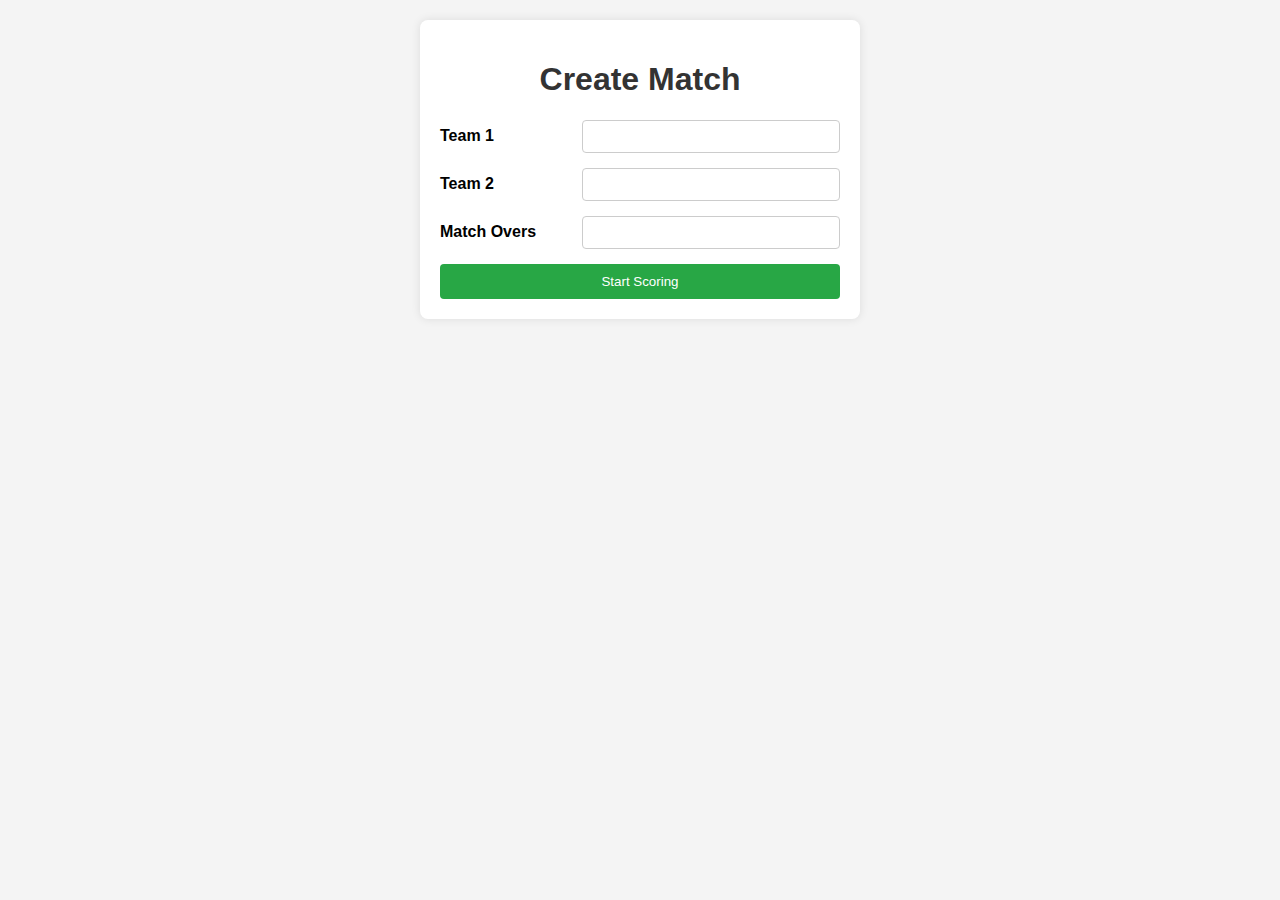
==== index.html @ 6627125f "Update index.html" ====
<!DOCTYPE html>
<html lang="en">
<head>
  <meta charset="UTF-8">
  <meta name="viewport" content="width=device-width, initial-scale=1.0">
  <title>Cricket Scoring App</title>
  <link rel="stylesheet" href="styles.css">
</head>
<body>
  <!-- Screen 1: Create Match -->
  <div id="teamNamesScreen" class="screen">
    <div class="container">
      <h1>Create Match</h1>
      <form id="teamNamesForm">
        <div class="input-row">
          <span>Team 1</span>
          <input type="text" id="team1Name" required>
        </div>
        <div class="input-row">
          <span>Team 2</span>
          <input type="text" id="team2Name" required>
        </div>
        <div class="input-row">
          <span>Match Overs</span>
          <input type="number" id="matchOvers" required>
        </div>
        <button type="submit">Start Scoring</button>
      </form>
    </div>
  </div>

  <!-- Screen 2: Scoring Interface -->
  <div id="scoringScreen" class="screen hidden">
    <div class="container">
      <!-- Score Display -->
      <div class="score-display">
        <p id="team1ScoreDisplay">Australia 140/3 (15.1)</p>
        <p id="team2ScoreDisplay">India 130/3 (15.1)</p>
        <p id="matchOversDisplay">(40 Overs Match)</p>
      </div>
      <!-- Team 1 Section -->
      <div class="team-section">
        <h2 id="team1Display" class="highlight-yellow"></h2>
        <h3>Runs</h3>
        <div class="buttons">
          <button onclick="addScore(1, 1)" class="runs-button">1</button>
          <button onclick="addScore(2, 1)" class="runs-button">2</button>
          <button onclick="addScore(3, 1)" class="runs-button">3</button>
          <button onclick="addScore(4, 1)" class="runs-button">4</button>
          <button onclick="addScore(5, 1)" class="runs-button">5</button>
          <button onclick="addScore(6, 1)" class="runs-button">6</button>
          <button onclick="addWicket(1)" class="wicket-button">Wkt</button>
        </div>
        <h3>Add Extras</h3>
        <div class="buttons">
          <button onclick="addExtra(1, 1)" class="extras-button">1</button>
          <button onclick="addExtra(2, 1)" class="extras-button">2</button>
          <button onclick="addExtra(3, 1)" class="extras-button">3</button>
          <button onclick="addExtra(4, 1)" class="extras-button">4</button>
          <button onclick="addExtra(5, 1)" class="extras-button">5</button>
          <button onclick="addExtra(6, 1)" class="extras-button">6</button>
          <button onclick="addExtra(7, 1)" class="extras-button">7</button>
        </div>
        <button onclick="undoLast(1)" class="undo-button">Undo</button>
      </div>
      <!-- Team 2 Section -->
      <div class="team-section">
        <h2 id="team2Display" class="highlight-yellow"></h2>
        <h3>Runs</h3>
        <div class="buttons">
          <button onclick="addScore(1, 2)" class="runs-button">1</button>
          <button onclick="addScore(2, 2)" class="runs-button">2</button>
          <button onclick="addScore(3, 2)" class="runs-button">3</button>
          <button onclick="addScore(4, 2)" class="runs-button">4</button>
          <button onclick="addScore(5, 2)" class="runs-button">5</button>
          <button onclick="addScore(6, 2)" class="runs-button">6</button>
          <button onclick="addWicket(2)" class="wicket-button">Wkt</button>
        </div>
        <h3>Add Extras</h3>
        <div class="buttons">
          <button onclick="addExtra(1, 2)" class="extras-button">1</button>
          <button onclick="addExtra(2, 2)" class="extras-button">2</button>
          <button onclick="addExtra(3, 2)" class="extras-button">3</button>
          <button onclick="addExtra(4, 2)" class="extras-button">4</button>
          <button onclick="addExtra(5, 2)" class="extras-button">5</button>
          <button onclick="addExtra(6, 2)" class="extras-button">6</button>
          <button onclick="addExtra(7, 2)" class="extras-button">7</button>
        </div>
        <button onclick="undoLast(2)" class="undo-button">Undo</button>
      </div>
    </div>
  </div>

  <script>
    // Team data
    let team1 = { name: '', score: 0, wickets: 0, overs: 0 };
    let team2 = { name: '', score: 0, wickets: 0, overs: 0 };
    let matchOvers = 0;
    let history = { team1: [], team2: [] }; // To store last 6 inputs for undo

    // Google Apps Script URL
    const scriptUrl = 'https://script.google.com/macros/s/AKfycbwuD5uQdcvSWnBds6XBvw0bgVQjXRg_7bkK8SDLyyqv73VKdDOY1rssKE4LMWKpvKKstw/exec';

    // Screen elements
    const teamNamesScreen = document.getElementById('teamNamesScreen');
    const scoringScreen = document.getElementById('scoringScreen');
    const team1Display = document.getElementById('team1Display');
    const team2Display = document.getElementById('team2Display');
    const team1ScoreDisplay = document.getElementById('team1ScoreDisplay');
    const team2ScoreDisplay = document.getElementById('team2ScoreDisplay');
    const matchOversDisplay = document.getElementById('matchOversDisplay');

    // Handle team names form submission
    document.getElementById('teamNamesForm').addEventListener('submit', function (e) {
      e.preventDefault();
      team1.name = document.getElementById('team1Name').value;
      team2.name = document.getElementById('team2Name').value;
      matchOvers = document.getElementById('matchOvers').value;
      team1Display.textContent = team1.name;
      team2Display.textContent = team2.name;
      matchOversDisplay.textContent = `(${matchOvers} Overs Match)`;
      teamNamesScreen.classList.add('hidden');
      scoringScreen.classList.remove('hidden');
      updateScoreDisplay();
    });

    // Add runs to the score and overs
    function addScore(runs, team) {
      const currentTeam = team === 1 ? team1 : team2;
      currentTeam.score += runs;
      currentTeam.overs += 0.1;
      if (currentTeam.overs % 1 > 0.5) currentTeam.overs = Math.round(currentTeam.overs); // Round overs
      updateHistory(currentTeam, { score: runs, overs: 0.1, wickets: 0 });
      updateScoreDisplay();
      sendDataToSheet();
    }

    // Add extras to the score (no overs)
    function addExtra(runs, team) {
      const currentTeam = team === 1 ? team1 : team2;
      currentTeam.score += runs;
      updateHistory(currentTeam, { score: runs, overs: 0, wickets: 0 });
      updateScoreDisplay();
      sendDataToSheet();
    }

    // Add wicket
    function addWicket(team) {
      const currentTeam = team === 1 ? team1 : team2;
      currentTeam.wickets += 1;
      updateHistory(currentTeam, { score: 0, overs: 0, wickets: 1 });
      updateScoreDisplay();
      sendDataToSheet();
    }

    // Undo last input
    function undoLast(team) {
      const currentTeam = team === 1 ? team1 : team2;
      const lastAction = history[`team${team}`].pop();
      if (lastAction) {
        currentTeam.score -= lastAction.score;
        currentTeam.overs -= lastAction.overs;
        currentTeam.wickets -= lastAction.wickets;
        updateScoreDisplay();
        sendDataToSheet();
      }
    }

    // Update history
    function updateHistory(team, action) {
      const teamKey = team === team1 ? 'team1' : 'team2';
      history[teamKey].push(action);
      if (history[teamKey].length > 6) history[teamKey].shift(); // Keep only last 6 inputs
    }

    // Update the score display
    function updateScoreDisplay() {
      team1ScoreDisplay.textContent = `${team1.name} ${team1.score}/${team1.wickets} (${team1.overs.toFixed(1)})`;
      team2ScoreDisplay.textContent = `${team2.name} ${team2.score}/${team2.wickets} (${team2.overs.toFixed(1)})`;
    }

    // Send data to Google Sheet
    function sendDataToSheet() {
      const data = {
        team1Name: team1.name,
        team1Score: team1.score,
        team1Wickets: team1.wickets,
        team1Overs: team1.overs,
        team2Name: team2.name,
        team2Score: team2.score,
        team2Wickets: team2.wickets,
        team2Overs: team2.overs,
      };

      fetch(scriptUrl, {
        method: 'POST',
        body: JSON.stringify(data),
        headers: {
          'Content-Type': 'application/json',
        },
      })
        .then(response => response.text())
        .then(result => console.log('Score updated successfully'))
        .catch(error => console.error('Error:', error));
    }
  </script>
</body>
</html>
---- styles.css ----
/* styles.css */
body {
  font-family: Arial, sans-serif;
  background-color: #f4f4f4;
  margin: 0;
  padding: 20px;
}

.container {
  max-width: 400px;
  margin: 0 auto;
  background: #fff;
  padding: 20px;
  border-radius: 8px;
  box-shadow: 0 0 10px rgba(0, 0, 0, 0.1);
}

h1 {
  text-align: center;
  color: #333;
}

.input-row {
  display: flex;
  justify-content: space-between;
  align-items: center;
  margin-bottom: 15px;
}

.input-row span {
  font-weight: bold;
}

.input-row input {
  width: 60%;
  padding: 8px;
  border: 1px solid #ccc;
  border-radius: 4px;
}

button[type="submit"] {
  width: 100%;
  padding: 10px;
  background-color: #28a745;
  color: #fff;
  border: none;
  border-radius: 4px;
  cursor: pointer;
}

button[type="submit"]:hover {
  background-color: #218838;
}

.score-display {
  text-align: center;
  margin-bottom: 20px;
}

.score-display p {
  margin: 5px 0;
  font-size: 16px;
}

.highlight-yellow {
  background-color: yellow;
  padding: 5px;
  border-radius: 4px;
}

.buttons {
  display: flex;
  justify-content: space-between;
  margin-bottom: 10px;
}

.buttons button {
  width: 60px;
  height: 60px;
  font-size: 18px;
  margin: 5px;
}

.extras-button {
  background-color: #dc3545;
  color: #fff;
}

.extras-button:hover {
  background-color: #c82333;
}

.wicket-button {
  background-color: #ffc107;
  color: #000;
}

.wicket-button:hover {
  background-color: #e0a800;
}

.undo-button {
  width: 100%;
  padding: 10px;
  background-color: #007bff;
  color: #fff;
  border: none;
  border-radius: 4px;
  cursor: pointer;
}

.undo-button:hover {
  background-color: #0056b3;
}

.hidden {
  display: none;
}
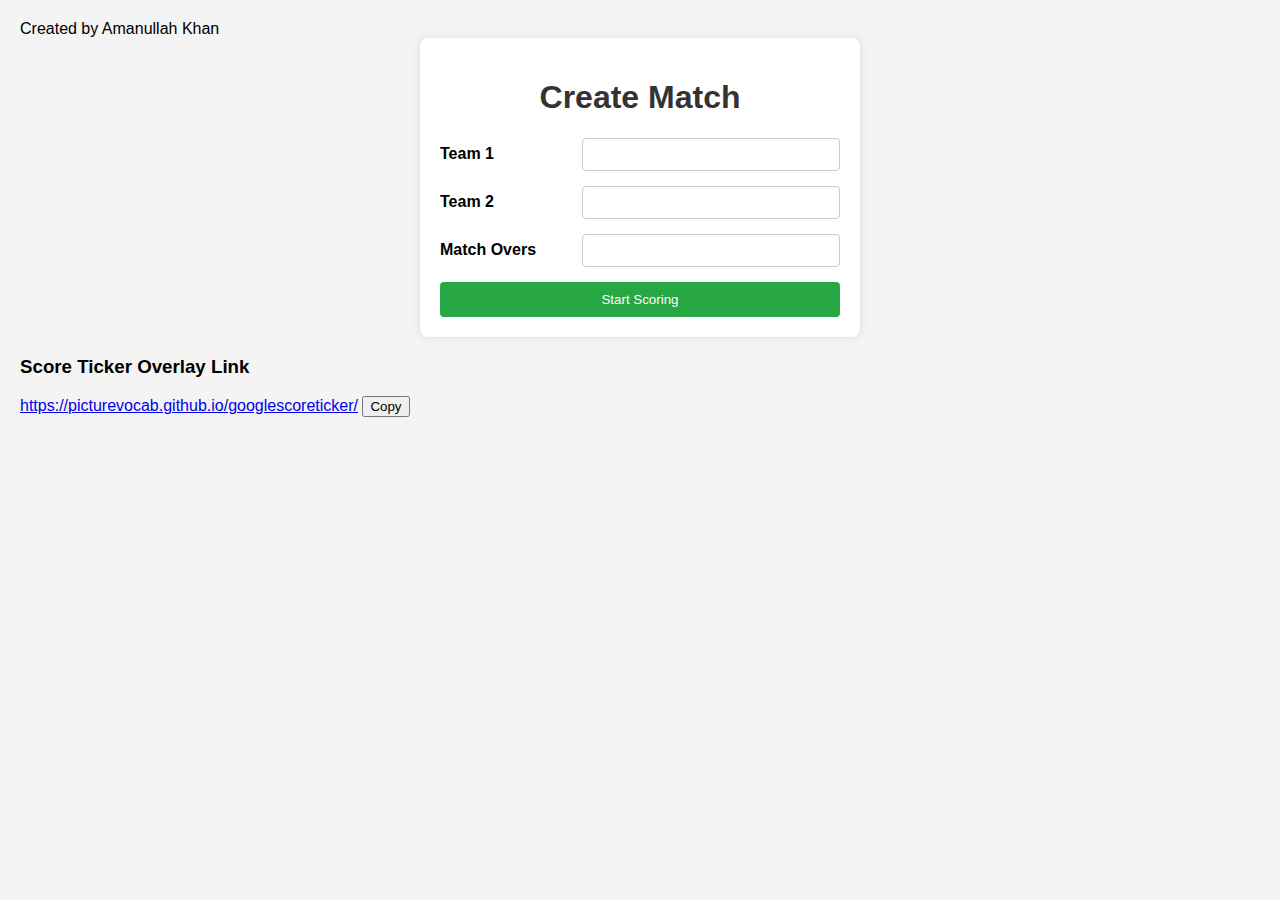
==== commit f1bbc0ec: "Update index.html" ====
--- a/index.html
+++ b/index.html
@@ -9,6 +9,11 @@
 <body>
   <!-- Screen 1: Create Match -->
   <div id="teamNamesScreen" class="screen">
+    <!-- Created by Amanullah Khan -->
+    <div class="created-by">
+      Created by Amanullah Khan
+    </div>
+
     <div class="container">
       <h1>Create Match</h1>
       <form id="teamNamesForm">
@@ -27,6 +32,13 @@
         <button type="submit">Start Scoring</button>
       </form>
     </div>
+
+    <!-- Score Ticker Overlay Link -->
+    <div class="score-ticker-link">
+      <h3>Score Ticker Overlay Link</h3>
+      <a href="https://picturevocab.github.io/googlescoreticker/" target="_blank">https://picturevocab.github.io/googlescoreticker/</a>
+      <button onclick="copyLink()">Copy</button>
+    </div>
   </div>
 
   <!-- Screen 2: Scoring Interface -->
@@ -34,15 +46,16 @@
     <div class="container">
       <!-- Score Display -->
       <div class="score-display">
-        <p id="team1ScoreDisplay">Australia 140/3 (15.1)</p>
-        <p id="team2ScoreDisplay">India 130/3 (15.1)</p>
-        <p id="matchOversDisplay">(40 Overs Match)</p>
+        <p id="team1ScoreDisplay">Team 1: 0/0 (0.0)</p>
+        <p id="team2ScoreDisplay">Team 2: 0/0 (0.0)</p>
+        <p id="matchOversDisplay">(0 Overs Match)</p>
       </div>
       <!-- Team 1 Section -->
       <div class="team-section">
         <h2 id="team1Display" class="highlight-yellow"></h2>
         <h3>Runs</h3>
         <div class="buttons">
+          <button onclick="addScore(0, 1)" class="runs-button">0</button>
           <button onclick="addScore(1, 1)" class="runs-button">1</button>
           <button onclick="addScore(2, 1)" class="runs-button">2</button>
           <button onclick="addScore(3, 1)" class="runs-button">3</button>
@@ -68,6 +81,7 @@
         <h2 id="team2Display" class="highlight-yellow"></h2>
         <h3>Runs</h3>
         <div class="buttons">
+          <button onclick="addScore(0, 2)" class="runs-button">0</button>
           <button onclick="addScore(1, 2)" class="runs-button">1</button>
           <button onclick="addScore(2, 2)" class="runs-button">2</button>
           <button onclick="addScore(3, 2)" class="runs-button">3</button>
@@ -91,118 +105,23 @@
     </div>
   </div>
 
-  <script>
-    // Team data
-    let team1 = { name: '', score: 0, wickets: 0, overs: 0 };
-    let team2 = { name: '', score: 0, wickets: 0, overs: 0 };
-    let matchOvers = 0;
-    let history = { team1: [], team2: [] }; // To store last 6 inputs for undo
+  <!-- Pop-up for End of 1st Innings -->
+  <div id="endOfFirstInningsPopup" class="popup hidden">
+    <div class="popup-content">
+      <h2>End of 1st Innings</h2>
+      <button onclick="startSecondInnings()">Start 2nd Innings</button>
+      <button onclick="continueFirstInnings()">Continue 1st Innings</button>
+    </div>
+  </div>
 
-    // Google Apps Script URL
-    const scriptUrl = 'https://script.google.com/macros/s/AKfycbwuD5uQdcvSWnBds6XBvw0bgVQjXRg_7bkK8SDLyyqv73VKdDOY1rssKE4LMWKpvKKstw/exec';
+  <!-- Pop-up for End of Match -->
+  <div id="endOfMatchPopup" class="popup hidden">
+    <div class="popup-content">
+      <h2>End of Match</h2>
+      <button onclick="continueScoring()">Continue Scoring</button>
+    </div>
+  </div>
 
-    // Screen elements
-    const teamNamesScreen = document.getElementById('teamNamesScreen');
-    const scoringScreen = document.getElementById('scoringScreen');
-    const team1Display = document.getElementById('team1Display');
-    const team2Display = document.getElementById('team2Display');
-    const team1ScoreDisplay = document.getElementById('team1ScoreDisplay');
-    const team2ScoreDisplay = document.getElementById('team2ScoreDisplay');
-    const matchOversDisplay = document.getElementById('matchOversDisplay');
-
-    // Handle team names form submission
-    document.getElementById('teamNamesForm').addEventListener('submit', function (e) {
-      e.preventDefault();
-      team1.name = document.getElementById('team1Name').value;
-      team2.name = document.getElementById('team2Name').value;
-      matchOvers = document.getElementById('matchOvers').value;
-      team1Display.textContent = team1.name;
-      team2Display.textContent = team2.name;
-      matchOversDisplay.textContent = `(${matchOvers} Overs Match)`;
-      teamNamesScreen.classList.add('hidden');
-      scoringScreen.classList.remove('hidden');
-      updateScoreDisplay();
-    });
-
-    // Add runs to the score and overs
-    function addScore(runs, team) {
-      const currentTeam = team === 1 ? team1 : team2;
-      currentTeam.score += runs;
-      currentTeam.overs += 0.1;
-      if (currentTeam.overs % 1 > 0.5) currentTeam.overs = Math.round(currentTeam.overs); // Round overs
-      updateHistory(currentTeam, { score: runs, overs: 0.1, wickets: 0 });
-      updateScoreDisplay();
-      sendDataToSheet();
-    }
-
-    // Add extras to the score (no overs)
-    function addExtra(runs, team) {
-      const currentTeam = team === 1 ? team1 : team2;
-      currentTeam.score += runs;
-      updateHistory(currentTeam, { score: runs, overs: 0, wickets: 0 });
-      updateScoreDisplay();
-      sendDataToSheet();
-    }
-
-    // Add wicket
-    function addWicket(team) {
-      const currentTeam = team === 1 ? team1 : team2;
-      currentTeam.wickets += 1;
-      updateHistory(currentTeam, { score: 0, overs: 0, wickets: 1 });
-      updateScoreDisplay();
-      sendDataToSheet();
-    }
-
-    // Undo last input
-    function undoLast(team) {
-      const currentTeam = team === 1 ? team1 : team2;
-      const lastAction = history[`team${team}`].pop();
-      if (lastAction) {
-        currentTeam.score -= lastAction.score;
-        currentTeam.overs -= lastAction.overs;
-        currentTeam.wickets -= lastAction.wickets;
-        updateScoreDisplay();
-        sendDataToSheet();
-      }
-    }
-
-    // Update history
-    function updateHistory(team, action) {
-      const teamKey = team === team1 ? 'team1' : 'team2';
-      history[teamKey].push(action);
-      if (history[teamKey].length > 6) history[teamKey].shift(); // Keep only last 6 inputs
-    }
-
-    // Update the score display
-    function updateScoreDisplay() {
-      team1ScoreDisplay.textContent = `${team1.name} ${team1.score}/${team1.wickets} (${team1.overs.toFixed(1)})`;
-      team2ScoreDisplay.textContent = `${team2.name} ${team2.score}/${team2.wickets} (${team2.overs.toFixed(1)})`;
-    }
-
-    // Send data to Google Sheet
-    function sendDataToSheet() {
-      const data = {
-        team1Name: team1.name,
-        team1Score: team1.score,
-        team1Wickets: team1.wickets,
-        team1Overs: team1.overs,
-        team2Name: team2.name,
-        team2Score: team2.score,
-        team2Wickets: team2.wickets,
-        team2Overs: team2.overs,
-      };
-
-      fetch(scriptUrl, {
-        method: 'POST',
-        body: JSON.stringify(data),
-        headers: {
-          'Content-Type': 'application/json',
-        },
-      })
-        .then(response => response.text())
-        .then(result => console.log('Score updated successfully'))
-        .catch(error => console.error('Error:', error));
-    }
-  </script>
+  <script src="script.js"></script>
 </body>
 </html>
--- a/styles.css
+++ b/styles.css
@@ -1,9 +1,10 @@
-/* styles.css */
+/* Disable pull-to-refresh */
 body {
   font-family: Arial, sans-serif;
   background-color: #f4f4f4;
   margin: 0;
   padding: 20px;
+  overscroll-behavior-y: contain; /* Prevent pull-to-refresh */
 }
 
 .container {
@@ -81,6 +82,15 @@
   margin: 5px;
 }
 
+.runs-button {
+  background-color: #007bff;
+  color: #fff;
+}
+
+.runs-button:hover {
+  background-color: #0056b3;
+}
+
 .extras-button {
   background-color: #dc3545;
   color: #fff;
@@ -116,3 +126,60 @@
 .hidden {
   display: none;
 }
+
+/* Pop-up styles */
+.popup {
+  position: fixed;
+  top: 0;
+  left: 0;
+  width: 100%;
+  height: 100%;
+  background: rgba(0, 0, 0, 0.5); /* Semi-transparent background */
+  display: flex;
+  justify-content: center;
+  align-items: center;
+  z-index: 1000; /* Ensure pop-up is on top */
+}
+
+.popup.hidden {
+  display: none; /* Hide the pop-up when not needed */
+}
+
+.popup-content {
+  background: #fff;
+  padding: 20px;
+  border-radius: 8px;
+  text-align: center;
+  box-shadow: 0 0 10px rgba(0, 0, 0, 0.1);
+  width: 90%;
+  max-width: 300px; /* Limit the width of the pop-up */
+}
+
+.popup-content h2 {
+  margin-bottom: 20px;
+  color: #333;
+}
+
+.popup-content button {
+  margin: 5px;
+  padding: 10px 20px;
+  font-size: 16px;
+  cursor: pointer;
+  border: none;
+  border-radius: 4px;
+  background-color: #28a745;
+  color: #fff;
+  width: 100%; /* Make buttons full width */
+}
+
+.popup-content button:hover {
+  background-color: #218838;
+}
+
+.popup-content button:last-child {
+  background-color: #007bff;
+}
+
+.popup-content button:last-child:hover {
+  background-color: #0056b3;
+}
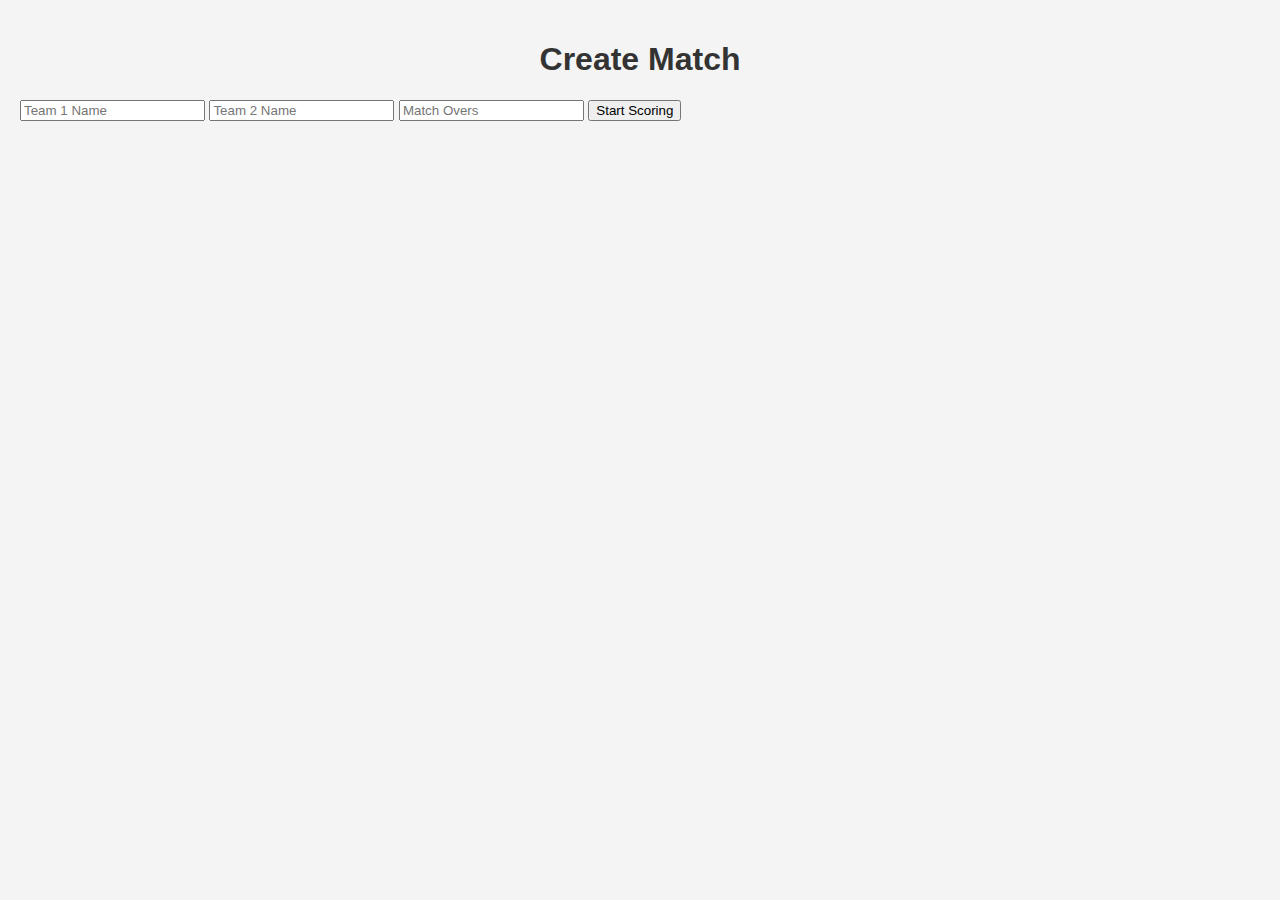
==== commit b1d7a1c3: "Update index.html" ====
--- a/index.html
+++ b/index.html
@@ -7,119 +7,79 @@
   <link rel="stylesheet" href="styles.css">
 </head>
 <body>
-  <!-- Screen 1: Create Match -->
-  <div id="teamNamesScreen" class="screen">
-    <!-- Created by Amanullah Khan -->
-    <div class="created-by">
-      Created by Amanullah Khan
+  <div id="create-match-screen" class="screen">
+    <h1>Create Match</h1>
+    <input type="text" id="team1" placeholder="Team 1 Name">
+    <input type="text" id="team2" placeholder="Team 2 Name">
+    <input type="number" id="matchOvers" placeholder="Match Overs">
+    <button onclick="startScoring()">Start Scoring</button>
+  </div>
+
+  <div id="scoring-screen" class="screen" style="display: none;">
+    <h1 id="matchTitle"></h1>
+    <div id="team1Score" class="team-score">
+      <p id="team1Details"></p>
+    </div>
+    <div id="team2Score" class="team-score">
+      <p id="team2Details"></p>
+    </div>
+    <p id="matchOversDisplay"></p>
+    <hr class="divider">
+
+    <!-- Team 1 Runs -->
+    <h3>Team 1 Runs</h3>
+    <div class="button-group">
+      <button onclick="addRun(0, 1)">0</button>
+      <button onclick="addRun(1, 1)">1</button>
+      <button onclick="addRun(2, 1)">2</button>
+      <button onclick="addRun(3, 1)">3</button>
+      <button onclick="addRun(4, 1)">4</button>
+      <button onclick="addRun(5, 1)">5</button>
+      <button onclick="addRun(6, 1)">6</button>
+      <button onclick="addWicket(1)">W</button>
     </div>
 
-    <div class="container">
-      <h1>Create Match</h1>
-      <form id="teamNamesForm">
-        <div class="input-row">
-          <span>Team 1</span>
-          <input type="text" id="team1Name" required>
-        </div>
-        <div class="input-row">
-          <span>Team 2</span>
-          <input type="text" id="team2Name" required>
-        </div>
-        <div class="input-row">
-          <span>Match Overs</span>
-          <input type="number" id="matchOvers" required>
-        </div>
-        <button type="submit">Start Scoring</button>
-      </form>
+    <!-- Team 1 Extras -->
+    <h3>Extras</h3>
+    <div class="button-group extras-buttons">
+      <button onclick="addExtra(1, 1)">1</button>
+      <button onclick="addExtra(2, 1)">2</button>
+      <button onclick="addExtra(3, 1)">3</button>
+      <button onclick="addExtra(4, 1)">4</button>
+      <button onclick="addExtra(5, 1)">5</button>
+      <button onclick="addExtra(6, 1)">6</button>
+      <button onclick="addExtra(7, 1)">7</button>
+    </div>
+    <button onclick="undo(1)" class="undo-button">Undo</button>
+
+    <!-- Red Thick Line Separator -->
+    <hr class="divider thick-red-line">
+
+    <!-- Team 2 Runs -->
+    <h3>Team 2 Runs</h3>
+    <div class="button-group">
+      <button onclick="addRun(0, 2)">0</button>
+      <button onclick="addRun(1, 2)">1</button>
+      <button onclick="addRun(2, 2)">2</button>
+      <button onclick="addRun(3, 2)">3</button>
+      <button onclick="addRun(4, 2)">4</button>
+      <button onclick="addRun(5, 2)">5</button>
+      <button onclick="addRun(6, 2)">6</button>
+      <button onclick="addWicket(2)">W</button>
     </div>
 
-    <!-- Score Ticker Overlay Link -->
-    <div class="score-ticker-link">
-      <h3>Score Ticker Overlay Link</h3>
-      <a href="https://picturevocab.github.io/googlescoreticker/" target="_blank">https://picturevocab.github.io/googlescoreticker/</a>
-      <button onclick="copyLink()">Copy</button>
+    <!-- Team 2 Extras -->
+    <h3>Extras</h3>
+    <div class="button-group extras-buttons">
+      <button onclick="addExtra(1, 2)">1</button>
+      <button onclick="addExtra(2, 2)">2</button>
+      <button onclick="addExtra(3, 2)">3</button>
+      <button onclick="addExtra(4, 2)">4</button>
+      <button onclick="addExtra(5, 2)">5</button>
+      <button onclick="addExtra(6, 2)">6</button>
+      <button onclick="addExtra(7, 2)">7</button>
     </div>
-  </div>
-
-  <!-- Screen 2: Scoring Interface -->
-  <div id="scoringScreen" class="screen hidden">
-    <div class="container">
-      <!-- Score Display -->
-      <div class="score-display">
-        <p id="team1ScoreDisplay">Team 1: 0/0 (0.0)</p>
-        <p id="team2ScoreDisplay">Team 2: 0/0 (0.0)</p>
-        <p id="matchOversDisplay">(0 Overs Match)</p>
-      </div>
-      <!-- Team 1 Section -->
-      <div class="team-section">
-        <h2 id="team1Display" class="highlight-yellow"></h2>
-        <h3>Runs</h3>
-        <div class="buttons">
-          <button onclick="addScore(0, 1)" class="runs-button">0</button>
-          <button onclick="addScore(1, 1)" class="runs-button">1</button>
-          <button onclick="addScore(2, 1)" class="runs-button">2</button>
-          <button onclick="addScore(3, 1)" class="runs-button">3</button>
-          <button onclick="addScore(4, 1)" class="runs-button">4</button>
-          <button onclick="addScore(5, 1)" class="runs-button">5</button>
-          <button onclick="addScore(6, 1)" class="runs-button">6</button>
-          <button onclick="addWicket(1)" class="wicket-button">Wkt</button>
-        </div>
-        <h3>Add Extras</h3>
-        <div class="buttons">
-          <button onclick="addExtra(1, 1)" class="extras-button">1</button>
-          <button onclick="addExtra(2, 1)" class="extras-button">2</button>
-          <button onclick="addExtra(3, 1)" class="extras-button">3</button>
-          <button onclick="addExtra(4, 1)" class="extras-button">4</button>
-          <button onclick="addExtra(5, 1)" class="extras-button">5</button>
-          <button onclick="addExtra(6, 1)" class="extras-button">6</button>
-          <button onclick="addExtra(7, 1)" class="extras-button">7</button>
-        </div>
-        <button onclick="undoLast(1)" class="undo-button">Undo</button>
-      </div>
-      <!-- Team 2 Section -->
-      <div class="team-section">
-        <h2 id="team2Display" class="highlight-yellow"></h2>
-        <h3>Runs</h3>
-        <div class="buttons">
-          <button onclick="addScore(0, 2)" class="runs-button">0</button>
-          <button onclick="addScore(1, 2)" class="runs-button">1</button>
-          <button onclick="addScore(2, 2)" class="runs-button">2</button>
-          <button onclick="addScore(3, 2)" class="runs-button">3</button>
-          <button onclick="addScore(4, 2)" class="runs-button">4</button>
-          <button onclick="addScore(5, 2)" class="runs-button">5</button>
-          <button onclick="addScore(6, 2)" class="runs-button">6</button>
-          <button onclick="addWicket(2)" class="wicket-button">Wkt</button>
-        </div>
-        <h3>Add Extras</h3>
-        <div class="buttons">
-          <button onclick="addExtra(1, 2)" class="extras-button">1</button>
-          <button onclick="addExtra(2, 2)" class="extras-button">2</button>
-          <button onclick="addExtra(3, 2)" class="extras-button">3</button>
-          <button onclick="addExtra(4, 2)" class="extras-button">4</button>
-          <button onclick="addExtra(5, 2)" class="extras-button">5</button>
-          <button onclick="addExtra(6, 2)" class="extras-button">6</button>
-          <button onclick="addExtra(7, 2)" class="extras-button">7</button>
-        </div>
-        <button onclick="undoLast(2)" class="undo-button">Undo</button>
-      </div>
-    </div>
-  </div>
-
-  <!-- Pop-up for End of 1st Innings -->
-  <div id="endOfFirstInningsPopup" class="popup hidden">
-    <div class="popup-content">
-      <h2>End of 1st Innings</h2>
-      <button onclick="startSecondInnings()">Start 2nd Innings</button>
-      <button onclick="continueFirstInnings()">Continue 1st Innings</button>
-    </div>
-  </div>
-
-  <!-- Pop-up for End of Match -->
-  <div id="endOfMatchPopup" class="popup hidden">
-    <div class="popup-content">
-      <h2>End of Match</h2>
-      <button onclick="continueScoring()">Continue Scoring</button>
-    </div>
+    <button onclick="undo(2)" class="undo-button">Undo</button>
   </div>
 
   <script src="script.js"></script>
--- a/styles.css
+++ b/styles.css
@@ -5,6 +5,15 @@
   margin: 0;
   padding: 20px;
   overscroll-behavior-y: contain; /* Prevent pull-to-refresh */
+}
+
+/* Created by Amanullah Khan */
+.created-by {
+  text-align: center;
+  font-size: 18px;
+  font-weight: bold;
+  color: #333;
+  margin-bottom: 20px;
 }
 
 .container {
@@ -127,59 +136,37 @@
   display: none;
 }
 
-/* Pop-up styles */
-.popup {
-  position: fixed;
-  top: 0;
-  left: 0;
-  width: 100%;
-  height: 100%;
-  background: rgba(0, 0, 0, 0.5); /* Semi-transparent background */
-  display: flex;
-  justify-content: center;
-  align-items: center;
-  z-index: 1000; /* Ensure pop-up is on top */
+/* Score Ticker Overlay Link */
+.score-ticker-link {
+  text-align: center;
+  margin-top: 20px;
 }
 
-.popup.hidden {
-  display: none; /* Hide the pop-up when not needed */
-}
-
-.popup-content {
-  background: #fff;
-  padding: 20px;
-  border-radius: 8px;
-  text-align: center;
-  box-shadow: 0 0 10px rgba(0, 0, 0, 0.1);
-  width: 90%;
-  max-width: 300px; /* Limit the width of the pop-up */
-}
-
-.popup-content h2 {
-  margin-bottom: 20px;
+.score-ticker-link h3 {
+  margin-bottom: 10px;
   color: #333;
 }
 
-.popup-content button {
-  margin: 5px;
+.score-ticker-link a {
+  display: block;
+  margin-bottom: 10px;
+  color: #007bff;
+  text-decoration: none;
+}
+
+.score-ticker-link a:hover {
+  text-decoration: underline;
+}
+
+.score-ticker-link button {
   padding: 10px 20px;
-  font-size: 16px;
-  cursor: pointer;
+  background-color: #28a745;
+  color: #fff;
   border: none;
   border-radius: 4px;
-  background-color: #28a745;
-  color: #fff;
-  width: 100%; /* Make buttons full width */
+  cursor: pointer;
 }
 
-.popup-content button:hover {
+.score-ticker-link button:hover {
   background-color: #218838;
 }
-
-.popup-content button:last-child {
-  background-color: #007bff;
-}
-
-.popup-content button:last-child:hover {
-  background-color: #0056b3;
-}
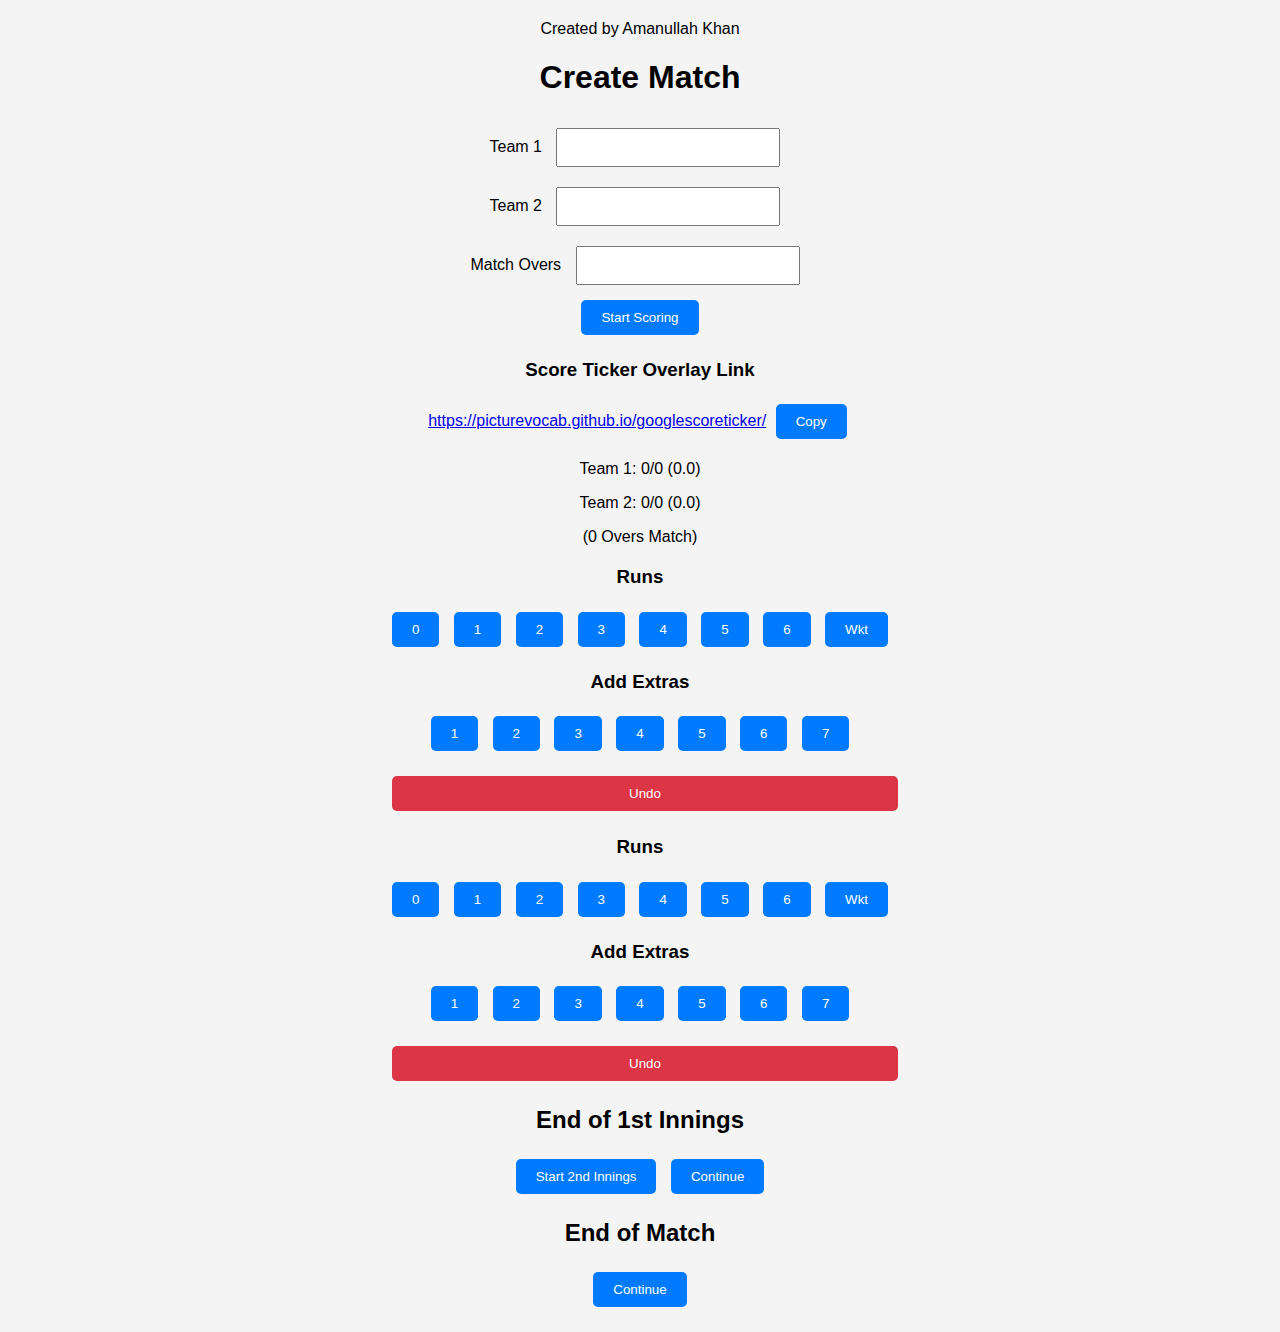
==== commit 64c6df46: "Update index.html" ====
--- a/index.html
+++ b/index.html
@@ -7,79 +7,118 @@
   <link rel="stylesheet" href="styles.css">
 </head>
 <body>
-  <div id="create-match-screen" class="screen">
-    <h1>Create Match</h1>
-    <input type="text" id="team1" placeholder="Team 1 Name">
-    <input type="text" id="team2" placeholder="Team 2 Name">
-    <input type="number" id="matchOvers" placeholder="Match Overs">
-    <button onclick="startScoring()">Start Scoring</button>
+  <!-- Screen 1: Create Match -->
+  <div id="teamNamesScreen" class="screen">
+    <div class="created-by">
+      Created by Amanullah Khan
+    </div>
+
+    <div class="container">
+      <h1>Create Match</h1>
+      <form id="teamNamesForm">
+        <div class="input-row">
+          <span>Team 1</span>
+          <input type="text" id="team1Name" required>
+        </div>
+        <div class="input-row">
+          <span>Team 2</span>
+          <input type="text" id="team2Name" required>
+        </div>
+        <div class="input-row">
+          <span>Match Overs</span>
+          <input type="number" id="matchOvers" required>
+        </div>
+        <button type="submit">Start Scoring</button>
+      </form>
+    </div>
+
+    <!-- Score Ticker Overlay Link -->
+    <div class="score-ticker-link">
+      <h3>Score Ticker Overlay Link</h3>
+      <a href="https://picturevocab.github.io/googlescoreticker/" target="_blank">https://picturevocab.github.io/googlescoreticker/</a>
+      <button onclick="copyLink()">Copy</button>
+    </div>
   </div>
 
-  <div id="scoring-screen" class="screen" style="display: none;">
-    <h1 id="matchTitle"></h1>
-    <div id="team1Score" class="team-score">
-      <p id="team1Details"></p>
+  <!-- Screen 2: Scoring Interface -->
+  <div id="scoringScreen" class="screen hidden">
+    <div class="container">
+      <!-- Score Display -->
+      <div class="score-display">
+        <p id="team1ScoreDisplay">Team 1: 0/0 (0.0)</p>
+        <p id="team2ScoreDisplay">Team 2: 0/0 (0.0)</p>
+        <p id="matchOversDisplay">(0 Overs Match)</p>
+      </div>
+      <!-- Team 1 Section -->
+      <div class="team-section">
+        <h2 id="team1Display" class="highlight-yellow"></h2>
+        <h3>Runs</h3>
+        <div class="buttons">
+          <button onclick="addScore(0, 1)" class="runs-button">0</button>
+          <button onclick="addScore(1, 1)" class="runs-button">1</button>
+          <button onclick="addScore(2, 1)" class="runs-button">2</button>
+          <button onclick="addScore(3, 1)" class="runs-button">3</button>
+          <button onclick="addScore(4, 1)" class="runs-button">4</button>
+          <button onclick="addScore(5, 1)" class="runs-button">5</button>
+          <button onclick="addScore(6, 1)" class="runs-button">6</button>
+          <button onclick="addWicket(1)" class="wicket-button">Wkt</button>
+        </div>
+        <h3>Add Extras</h3>
+        <div class="buttons">
+          <button onclick="addExtra(1, 1)" class="extras-button">1</button>
+          <button onclick="addExtra(2, 1)" class="extras-button">2</button>
+          <button onclick="addExtra(3, 1)" class="extras-button">3</button>
+          <button onclick="addExtra(4, 1)" class="extras-button">4</button>
+          <button onclick="addExtra(5, 1)" class="extras-button">5</button>
+          <button onclick="addExtra(6, 1)" class="extras-button">6</button>
+          <button onclick="addExtra(7, 1)" class="extras-button">7</button>
+        </div>
+        <button onclick="undoLast(1)" class="undo-button">Undo</button>
+      </div>
+      <!-- Team 2 Section -->
+      <div class="team-section">
+        <h2 id="team2Display" class="highlight-yellow"></h2>
+        <h3>Runs</h3>
+        <div class="buttons">
+          <button onclick="addScore(0, 2)" class="runs-button">0</button>
+          <button onclick="addScore(1, 2)" class="runs-button">1</button>
+          <button onclick="addScore(2, 2)" class="runs-button">2</button>
+          <button onclick="addScore(3, 2)" class="runs-button">3</button>
+          <button onclick="addScore(4, 2)" class="runs-button">4</button>
+          <button onclick="addScore(5, 2)" class="runs-button">5</button>
+          <button onclick="addScore(6, 2)" class="runs-button">6</button>
+          <button onclick="addWicket(2)" class="wicket-button">Wkt</button>
+        </div>
+        <h3>Add Extras</h3>
+        <div class="buttons">
+          <button onclick="addExtra(1, 2)" class="extras-button">1</button>
+          <button onclick="addExtra(2, 2)" class="extras-button">2</button>
+          <button onclick="addExtra(3, 2)" class="extras-button">3</button>
+          <button onclick="addExtra(4, 2)" class="extras-button">4</button>
+          <button onclick="addExtra(5, 2)" class="extras-button">5</button>
+          <button onclick="addExtra(6, 2)" class="extras-button">6</button>
+          <button onclick="addExtra(7, 2)" class="extras-button">7</button>
+        </div>
+        <button onclick="undoLast(2)" class="undo-button">Undo</button>
+      </div>
     </div>
-    <div id="team2Score" class="team-score">
-      <p id="team2Details"></p>
+  </div>
+
+  <!-- Pop-up for End of 1st Innings -->
+  <div id="endOfFirstInningsPopup" class="popup hidden">
+    <div class="popup-content">
+      <h2>End of 1st Innings</h2>
+      <button onclick="startSecondInnings()">Start 2nd Innings</button>
+      <button onclick="continueFirstInnings()">Continue</button>
     </div>
-    <p id="matchOversDisplay"></p>
-    <hr class="divider">
+  </div>
 
-    <!-- Team 1 Runs -->
-    <h3>Team 1 Runs</h3>
-    <div class="button-group">
-      <button onclick="addRun(0, 1)">0</button>
-      <button onclick="addRun(1, 1)">1</button>
-      <button onclick="addRun(2, 1)">2</button>
-      <button onclick="addRun(3, 1)">3</button>
-      <button onclick="addRun(4, 1)">4</button>
-      <button onclick="addRun(5, 1)">5</button>
-      <button onclick="addRun(6, 1)">6</button>
-      <button onclick="addWicket(1)">W</button>
+  <!-- Pop-up for End of Match -->
+  <div id="endOfMatchPopup" class="popup hidden">
+    <div class="popup-content">
+      <h2>End of Match</h2>
+      <button onclick="continueScoring()">Continue</button>
     </div>
-
-    <!-- Team 1 Extras -->
-    <h3>Extras</h3>
-    <div class="button-group extras-buttons">
-      <button onclick="addExtra(1, 1)">1</button>
-      <button onclick="addExtra(2, 1)">2</button>
-      <button onclick="addExtra(3, 1)">3</button>
-      <button onclick="addExtra(4, 1)">4</button>
-      <button onclick="addExtra(5, 1)">5</button>
-      <button onclick="addExtra(6, 1)">6</button>
-      <button onclick="addExtra(7, 1)">7</button>
-    </div>
-    <button onclick="undo(1)" class="undo-button">Undo</button>
-
-    <!-- Red Thick Line Separator -->
-    <hr class="divider thick-red-line">
-
-    <!-- Team 2 Runs -->
-    <h3>Team 2 Runs</h3>
-    <div class="button-group">
-      <button onclick="addRun(0, 2)">0</button>
-      <button onclick="addRun(1, 2)">1</button>
-      <button onclick="addRun(2, 2)">2</button>
-      <button onclick="addRun(3, 2)">3</button>
-      <button onclick="addRun(4, 2)">4</button>
-      <button onclick="addRun(5, 2)">5</button>
-      <button onclick="addRun(6, 2)">6</button>
-      <button onclick="addWicket(2)">W</button>
-    </div>
-
-    <!-- Team 2 Extras -->
-    <h3>Extras</h3>
-    <div class="button-group extras-buttons">
-      <button onclick="addExtra(1, 2)">1</button>
-      <button onclick="addExtra(2, 2)">2</button>
-      <button onclick="addExtra(3, 2)">3</button>
-      <button onclick="addExtra(4, 2)">4</button>
-      <button onclick="addExtra(5, 2)">5</button>
-      <button onclick="addExtra(6, 2)">6</button>
-      <button onclick="addExtra(7, 2)">7</button>
-    </div>
-    <button onclick="undo(2)" class="undo-button">Undo</button>
   </div>
 
   <script src="script.js"></script>
--- a/styles.css
+++ b/styles.css
@@ -1,172 +1,61 @@
-/* Disable pull-to-refresh */
 body {
   font-family: Arial, sans-serif;
+  text-align: center;
   background-color: #f4f4f4;
   margin: 0;
   padding: 20px;
-  overscroll-behavior-y: contain; /* Prevent pull-to-refresh */
 }
 
-/* Created by Amanullah Khan */
-.created-by {
-  text-align: center;
-  font-size: 18px;
-  font-weight: bold;
-  color: #333;
-  margin-bottom: 20px;
+.screen {
+  display: flex;
+  flex-direction: column;
+  align-items: center;
 }
 
-.container {
-  max-width: 400px;
-  margin: 0 auto;
-  background: #fff;
-  padding: 20px;
-  border-radius: 8px;
-  box-shadow: 0 0 10px rgba(0, 0, 0, 0.1);
+input {
+  margin: 10px;
+  padding: 10px;
+  width: 200px;
 }
 
-h1 {
-  text-align: center;
-  color: #333;
+button {
+  margin: 5px;
+  padding: 10px 20px;
+  cursor: pointer;
+  border: none;
+  border-radius: 5px;
+  background-color: #007bff;
+  color: white;
 }
 
-.input-row {
-  display: flex;
-  justify-content: space-between;
-  align-items: center;
-  margin-bottom: 15px;
+.button-group button {
+  background-color: #007bff;
 }
 
-.input-row span {
-  font-weight: bold;
-}
-
-.input-row input {
-  width: 60%;
-  padding: 8px;
-  border: 1px solid #ccc;
-  border-radius: 4px;
-}
-
-button[type="submit"] {
-  width: 100%;
-  padding: 10px;
-  background-color: #28a745;
-  color: #fff;
-  border: none;
-  border-radius: 4px;
-  cursor: pointer;
-}
-
-button[type="submit"]:hover {
-  background-color: #218838;
-}
-
-.score-display {
-  text-align: center;
-  margin-bottom: 20px;
-}
-
-.score-display p {
-  margin: 5px 0;
-  font-size: 16px;
-}
-
-.highlight-yellow {
-  background-color: yellow;
-  padding: 5px;
-  border-radius: 4px;
-}
-
-.buttons {
-  display: flex;
-  justify-content: space-between;
-  margin-bottom: 10px;
-}
-
-.buttons button {
-  width: 60px;
-  height: 60px;
-  font-size: 18px;
-  margin: 5px;
-}
-
-.runs-button {
-  background-color: #007bff;
-  color: #fff;
-}
-
-.runs-button:hover {
-  background-color: #0056b3;
-}
-
-.extras-button {
-  background-color: #dc3545;
-  color: #fff;
-}
-
-.extras-button:hover {
-  background-color: #c82333;
-}
-
-.wicket-button {
-  background-color: #ffc107;
-  color: #000;
-}
-
-.wicket-button:hover {
-  background-color: #e0a800;
+.extras-buttons button {
+  background-color: #dc3545; /* Red color for extras buttons */
 }
 
 .undo-button {
+  background-color: #dc3545;
   width: 100%;
-  padding: 10px;
-  background-color: #007bff;
-  color: #fff;
-  border: none;
-  border-radius: 4px;
-  cursor: pointer;
-}
-
-.undo-button:hover {
-  background-color: #0056b3;
-}
-
-.hidden {
-  display: none;
-}
-
-/* Score Ticker Overlay Link */
-.score-ticker-link {
-  text-align: center;
   margin-top: 20px;
 }
 
-.score-ticker-link h3 {
-  margin-bottom: 10px;
-  color: #333;
+.team-score {
+  background-color: #d4edda;
+  padding: 10px;
+  margin: 10px;
+  border-radius: 5px;
+  width: 100%;
 }
 
-.score-ticker-link a {
-  display: block;
-  margin-bottom: 10px;
-  color: #007bff;
-  text-decoration: none;
+.divider {
+  border: 2px solid red;
+  width: 100%;
 }
 
-.score-ticker-link a:hover {
-  text-decoration: underline;
+.thick-red-line {
+  border: 3px solid red; /* Thicker red line */
+  margin: 20px 0; /* Add some spacing */
 }
-
-.score-ticker-link button {
-  padding: 10px 20px;
-  background-color: #28a745;
-  color: #fff;
-  border: none;
-  border-radius: 4px;
-  cursor: pointer;
-}
-
-.score-ticker-link button:hover {
-  background-color: #218838;
-}
